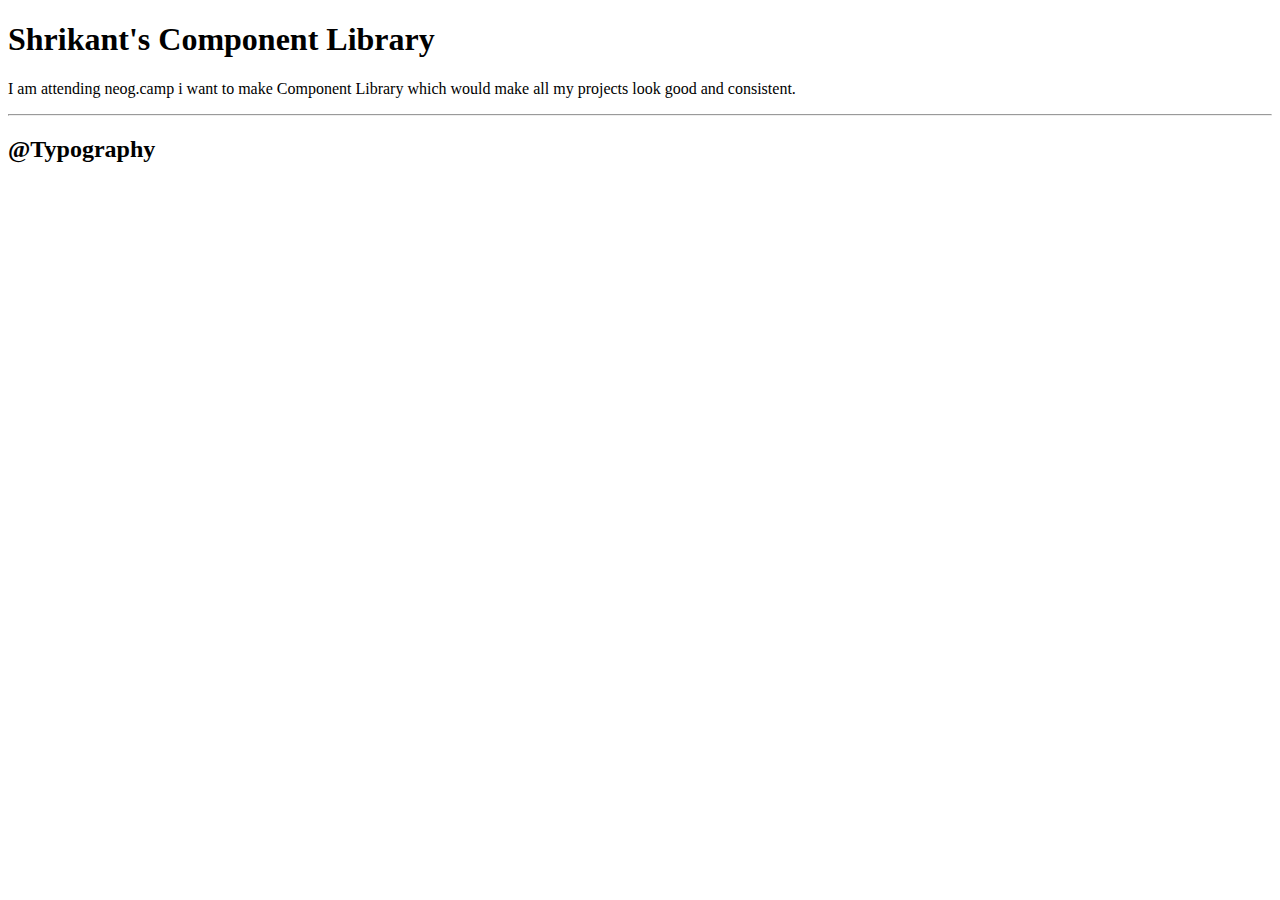
==== index.html @ d827dbbd "added p Tag" ====
<!DOCTYPE html>
<html>
  <head>
    <meta charset="utf-8" />
    <meta http-equiv="X-UA-Compatible" content="IE=edge" />
    <title>Shrikant's Component Library</title>
    <meta name="viewport" content="width=device-width, initial-scale=1" />
    <link rel="stylesheet" type="text/css" media="screen" href="main.css" />
    <script src="./stylesheet.css" rel="stylesheet/css"></script>
  </head>
  <body>
    <h1>Shrikant's Component Library</h1>
    <p>
      I am attending neog.camp i want to make Component Library which would make
      all my projects look good and consistent.
    </p>
    <hr />
    <h2>@Typography</h2>
  </body>
</html>
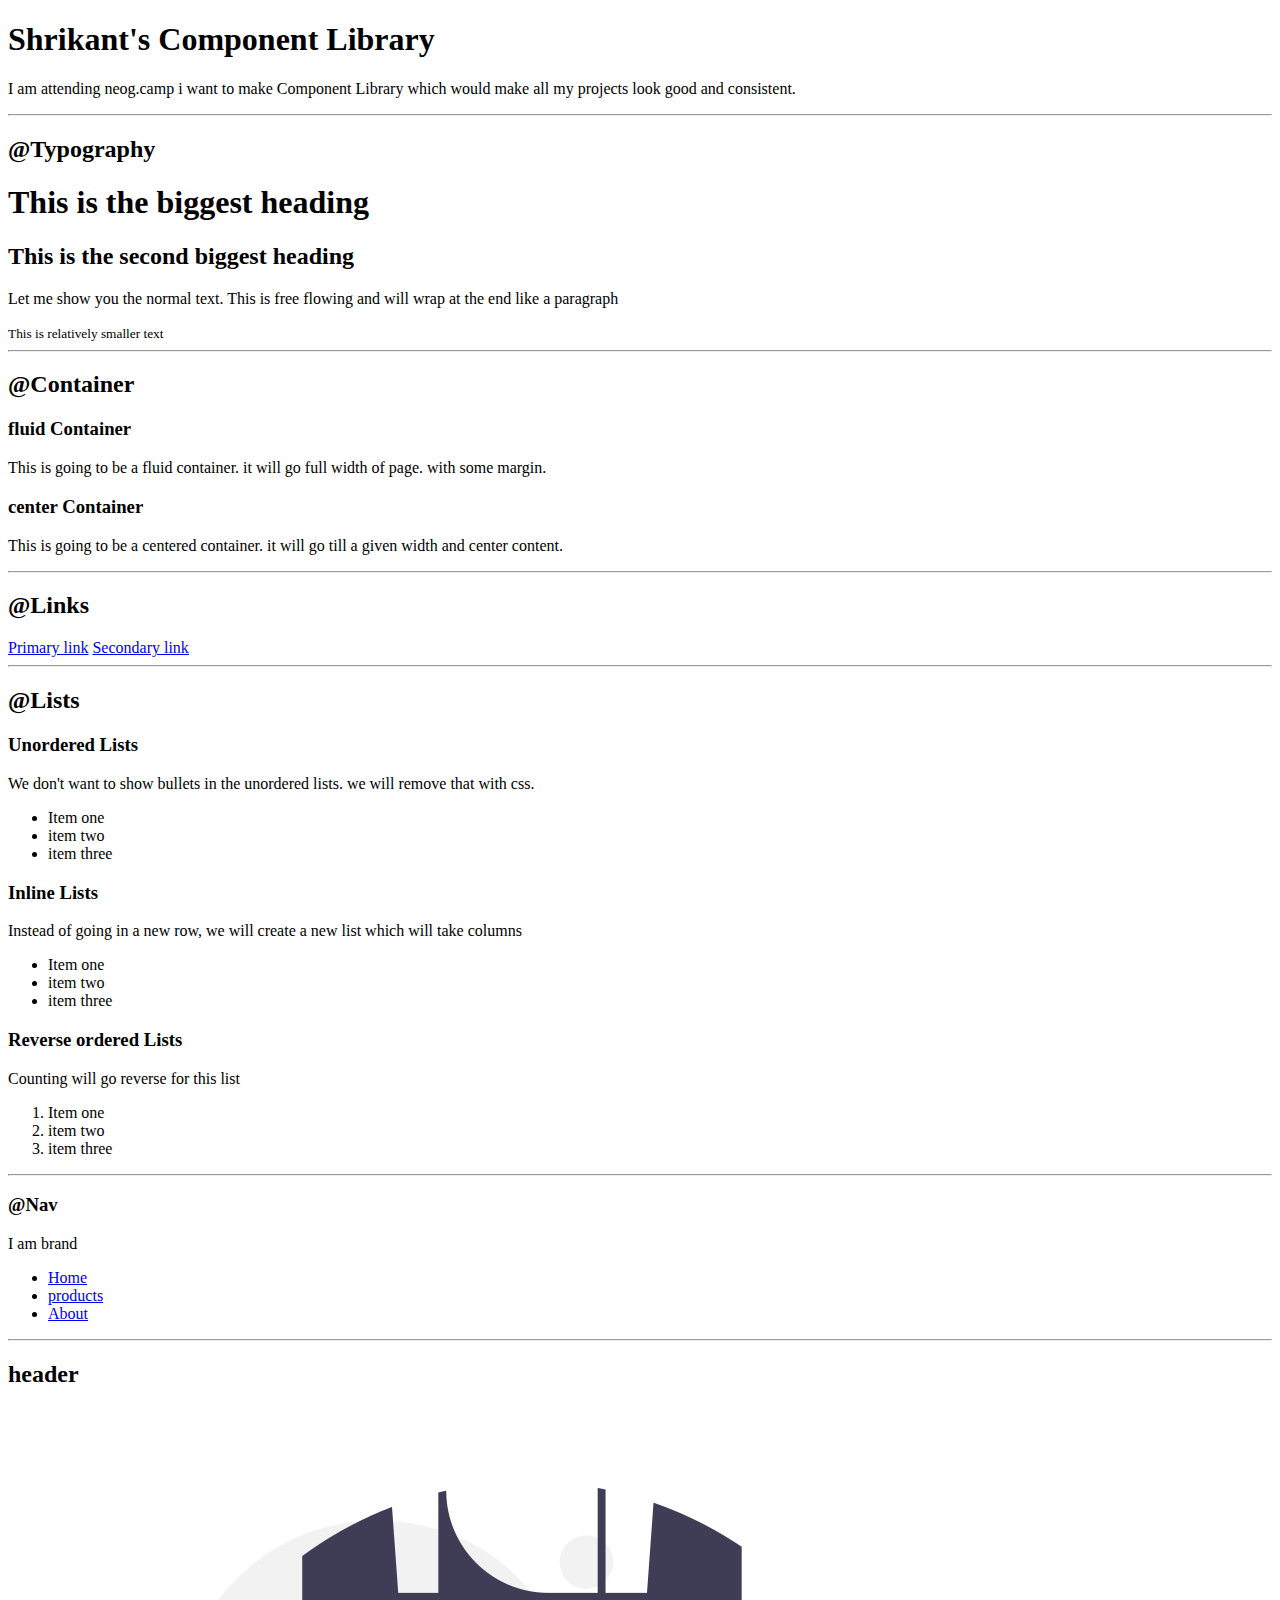
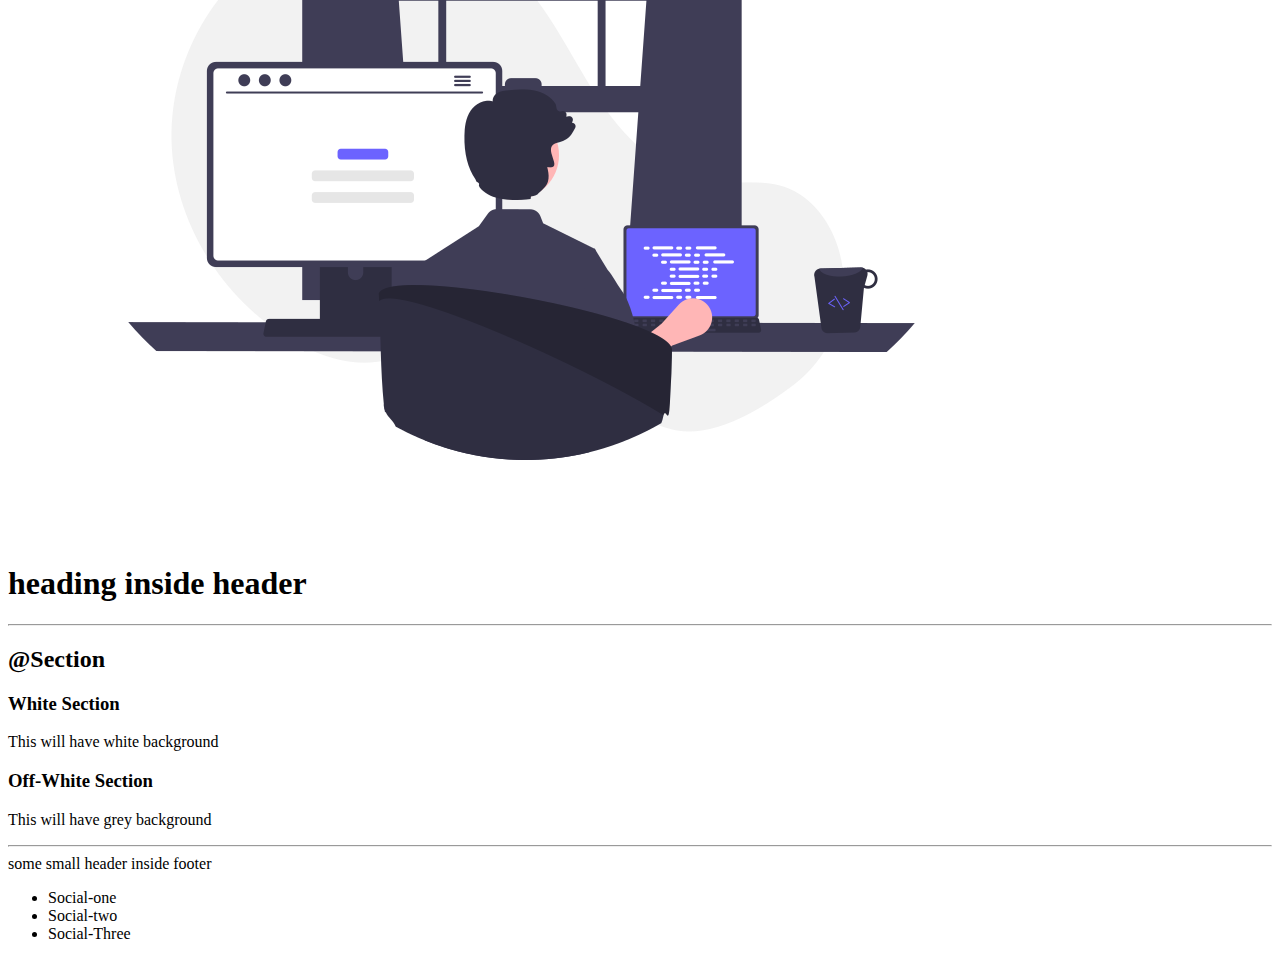
==== commit 656449e7: "completed html part" ====
--- a/index.html
+++ b/index.html
@@ -16,5 +16,97 @@
     </p>
     <hr />
     <h2>@Typography</h2>
+    <h1>This is the biggest heading</h1>
+    <h2>This is the second biggest heading</h2>
+    <p>
+      Let me show you the normal text. This is free flowing and will wrap at the
+      end like a paragraph
+    </p>
+    <small>This is relatively smaller text</small>
+    <hr />
+    <h2>@Container</h2>
+    <h3>fluid Container</h3>
+    <p>
+      This is going to be a fluid container. it will go full width of page. with
+      some margin.
+    </p>
+    <h3>center Container</h3>
+    <p>
+      This is going to be a centered container. it will go till a given width
+      and center content.
+    </p>
+    <hr />
+
+    <h2>@Links</h2>
+    <a href="https://www.google.com/">Primary link</a>
+    <a href="https://www.google.com/">Secondary link</a>
+    <hr />
+    <h2>@Lists</h2>
+    <h3>Unordered Lists</h3>
+    <p>
+      We don't want to show bullets in the unordered lists. we will remove that
+      with css.
+    </p>
+    <ul>
+      <li>Item one</li>
+      <li>item two</li>
+      <li>item three</li>
+    </ul>
+    <h3>Inline Lists</h3>
+    <p>
+      Instead of going in a new row, we will create a new list which will take
+      columns
+    </p>
+    <ul>
+      <li>Item one</li>
+      <li>item two</li>
+      <li>item three</li>
+    </ul>
+    <h3>Reverse ordered Lists</h3>
+    <p>
+      Counting will go reverse for this list
+    </p>
+
+    <ol>
+      <li>Item one</li>
+      <li>item two</li>
+      <li>item three</li>
+    </ol>
+    <hr />
+    <h3>@Nav</h3>
+    <p>I am brand</p>
+    <nav>
+      <ul>
+        <li><a href="/">Home</a></li>
+        <li><a href="/">products</a></li>
+        <li><a href="/">About</a></li>
+      </ul>
+    </nav>
+    <hr />
+    <h2>header</h2>
+    <header>
+      <img src="./assets/Header_img.png" />
+      <h1>heading inside header</h1>
+    </header>
+    <hr />
+    <h2>@Section</h2>
+    <section>
+      <h3>White Section</h3>
+      <p>This will have white background</p>
+    </section>
+
+    <section>
+      <h3>Off-White Section</h3>
+      <p>This will have grey background</p>
+    </section>
+    <hr />
+    <footer>
+      <div>some small header inside footer</div>
+      <ul>
+        <li>Social-one</li>
+        <li>Social-two</li>
+        <li>Social-Three</li>
+      </ul>
+    </footer>
   </body>
 </html>
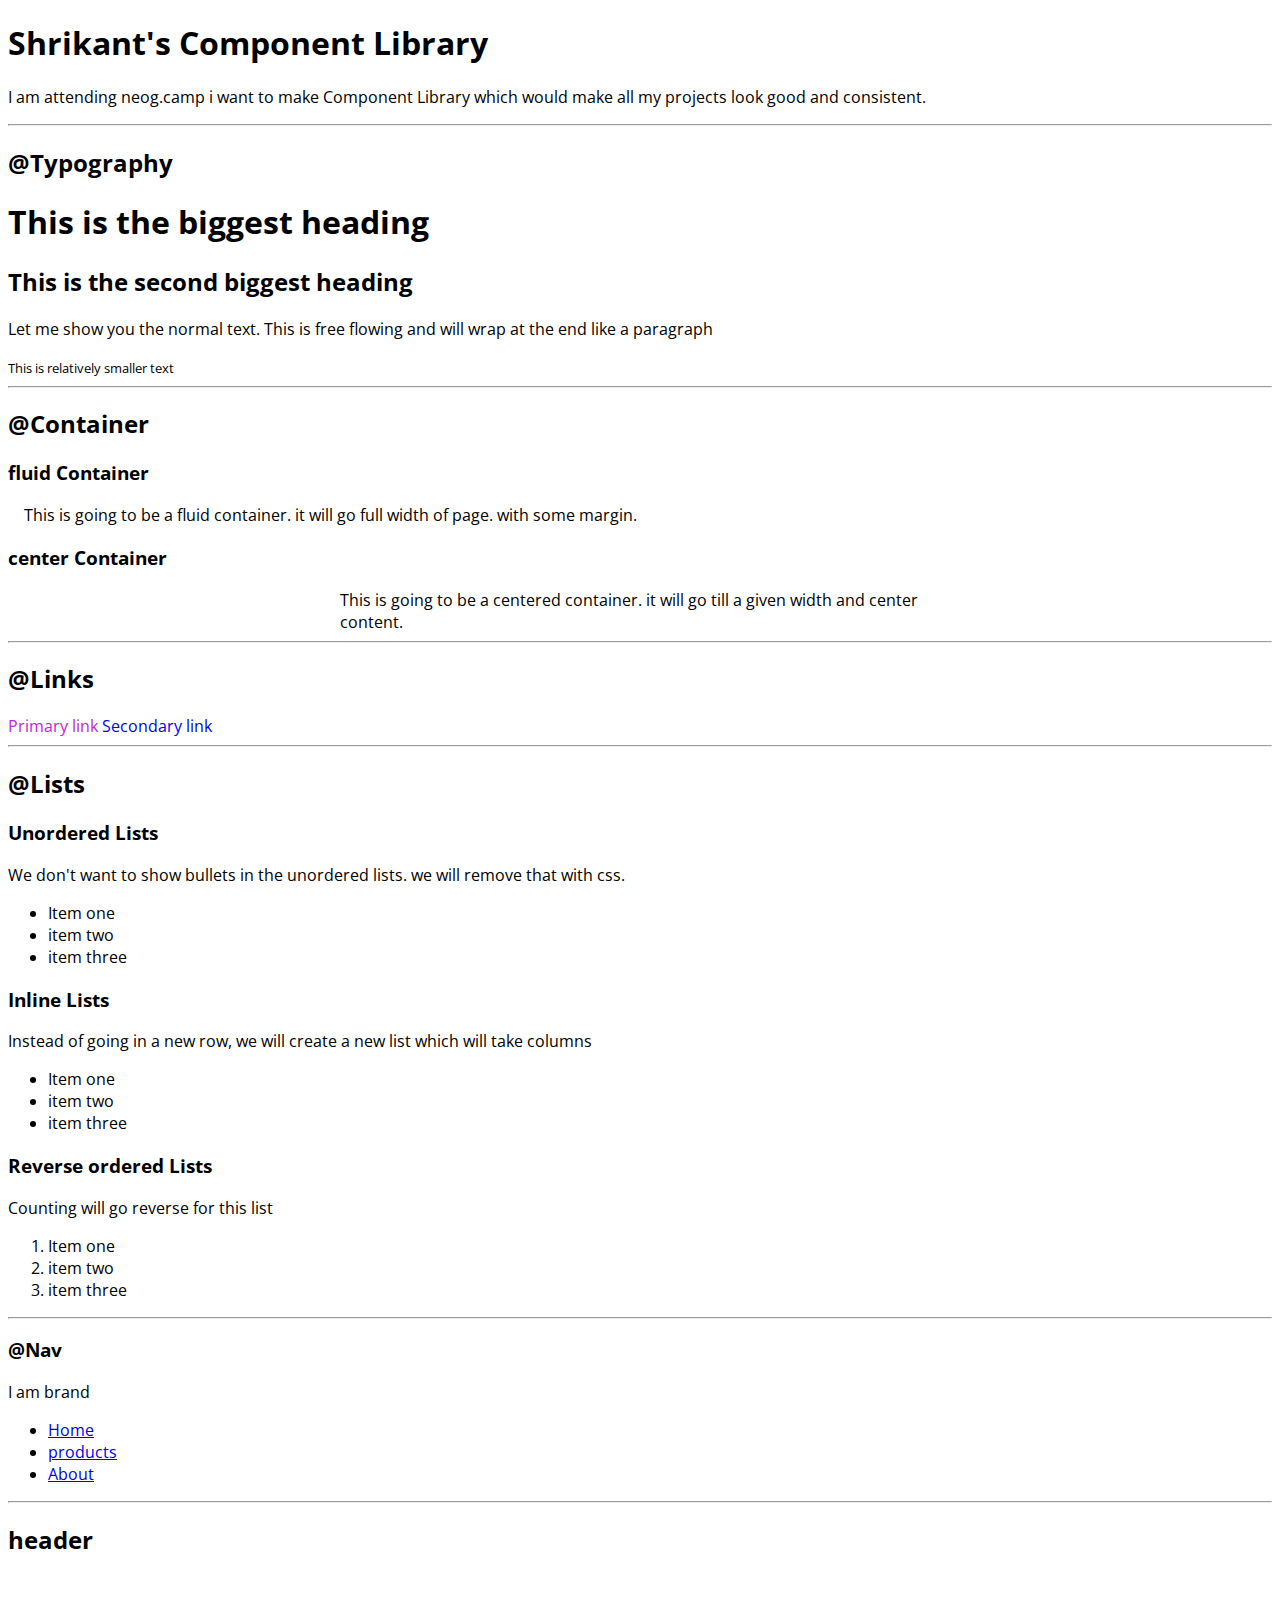
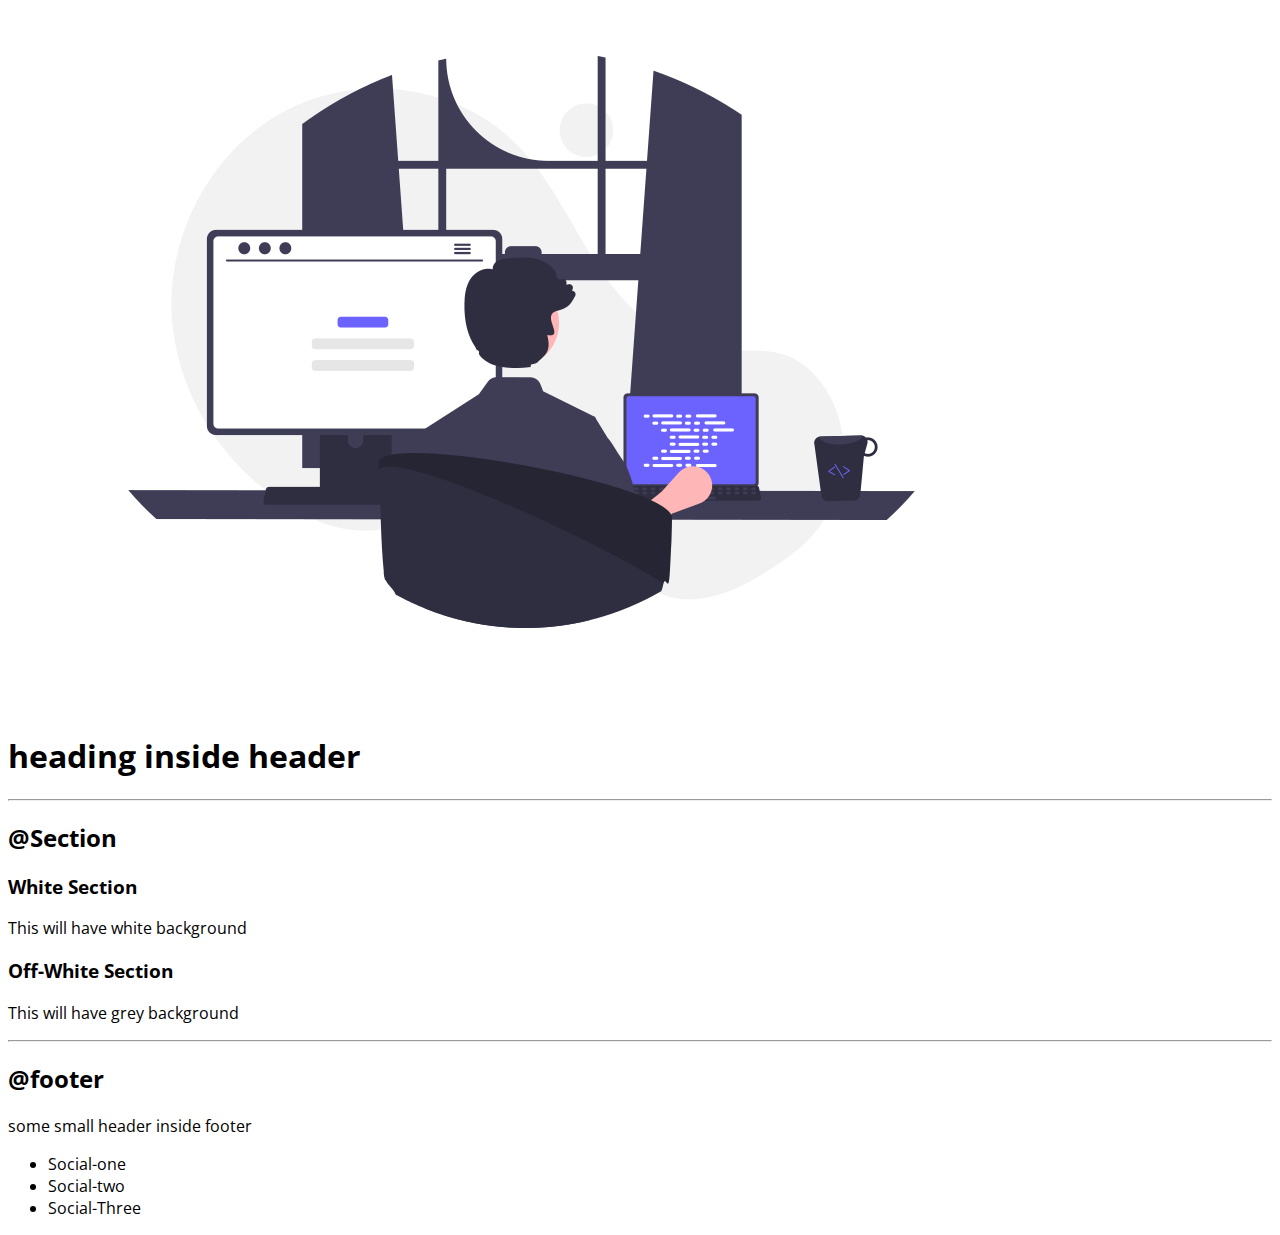
==== commit 1f992ddb: "adding css styles" ====
--- a/index.html
+++ b/index.html
@@ -6,7 +6,7 @@
     <title>Shrikant's Component Library</title>
     <meta name="viewport" content="width=device-width, initial-scale=1" />
     <link rel="stylesheet" type="text/css" media="screen" href="main.css" />
-    <script src="./stylesheet.css" rel="stylesheet/css"></script>
+    <link href="./stylesheet.css" rel="stylesheet" />
   </head>
   <body>
     <h1>Shrikant's Component Library</h1>
@@ -26,20 +26,20 @@
     <hr />
     <h2>@Container</h2>
     <h3>fluid Container</h3>
-    <p>
+    <div class="container">
       This is going to be a fluid container. it will go full width of page. with
       some margin.
-    </p>
+    </div>
     <h3>center Container</h3>
-    <p>
+    <div class="container container-center">
       This is going to be a centered container. it will go till a given width
       and center content.
-    </p>
+    </div>
     <hr />
 
     <h2>@Links</h2>
-    <a href="https://www.google.com/">Primary link</a>
-    <a href="https://www.google.com/">Secondary link</a>
+    <a class="link primary-link" href="https://www.google.com/">Primary link</a>
+    <a class="link" href="https://www.google.com/">Secondary link</a>
     <hr />
     <h2>@Lists</h2>
     <h3>Unordered Lists</h3>
@@ -100,6 +100,7 @@
       <p>This will have grey background</p>
     </section>
     <hr />
+    <h2>@footer</h2>
     <footer>
       <div>some small header inside footer</div>
       <ul>
--- a/stylesheet.css
+++ b/stylesheet.css
@@ -0,0 +1,23 @@
+@import url("https://fonts.googleapis.com/css2?family=League+Gothic&family=Open+Sans:ital,wght@1,500&display=swap");
+
+:root {
+  --primary-color: #c026d3;
+  --secondary-color: #22d3ee;
+}
+body {
+  font-family: "open sans", sans-serif;
+}
+.container {
+  padding-left: 1rem;
+  padding-right: 1rem;
+}
+.container-center {
+  max-width: 600px;
+  margin: auto;
+}
+.link {
+  text-decoration: none;
+}
+.primary-link {
+  color: var(--primary-color);
+}
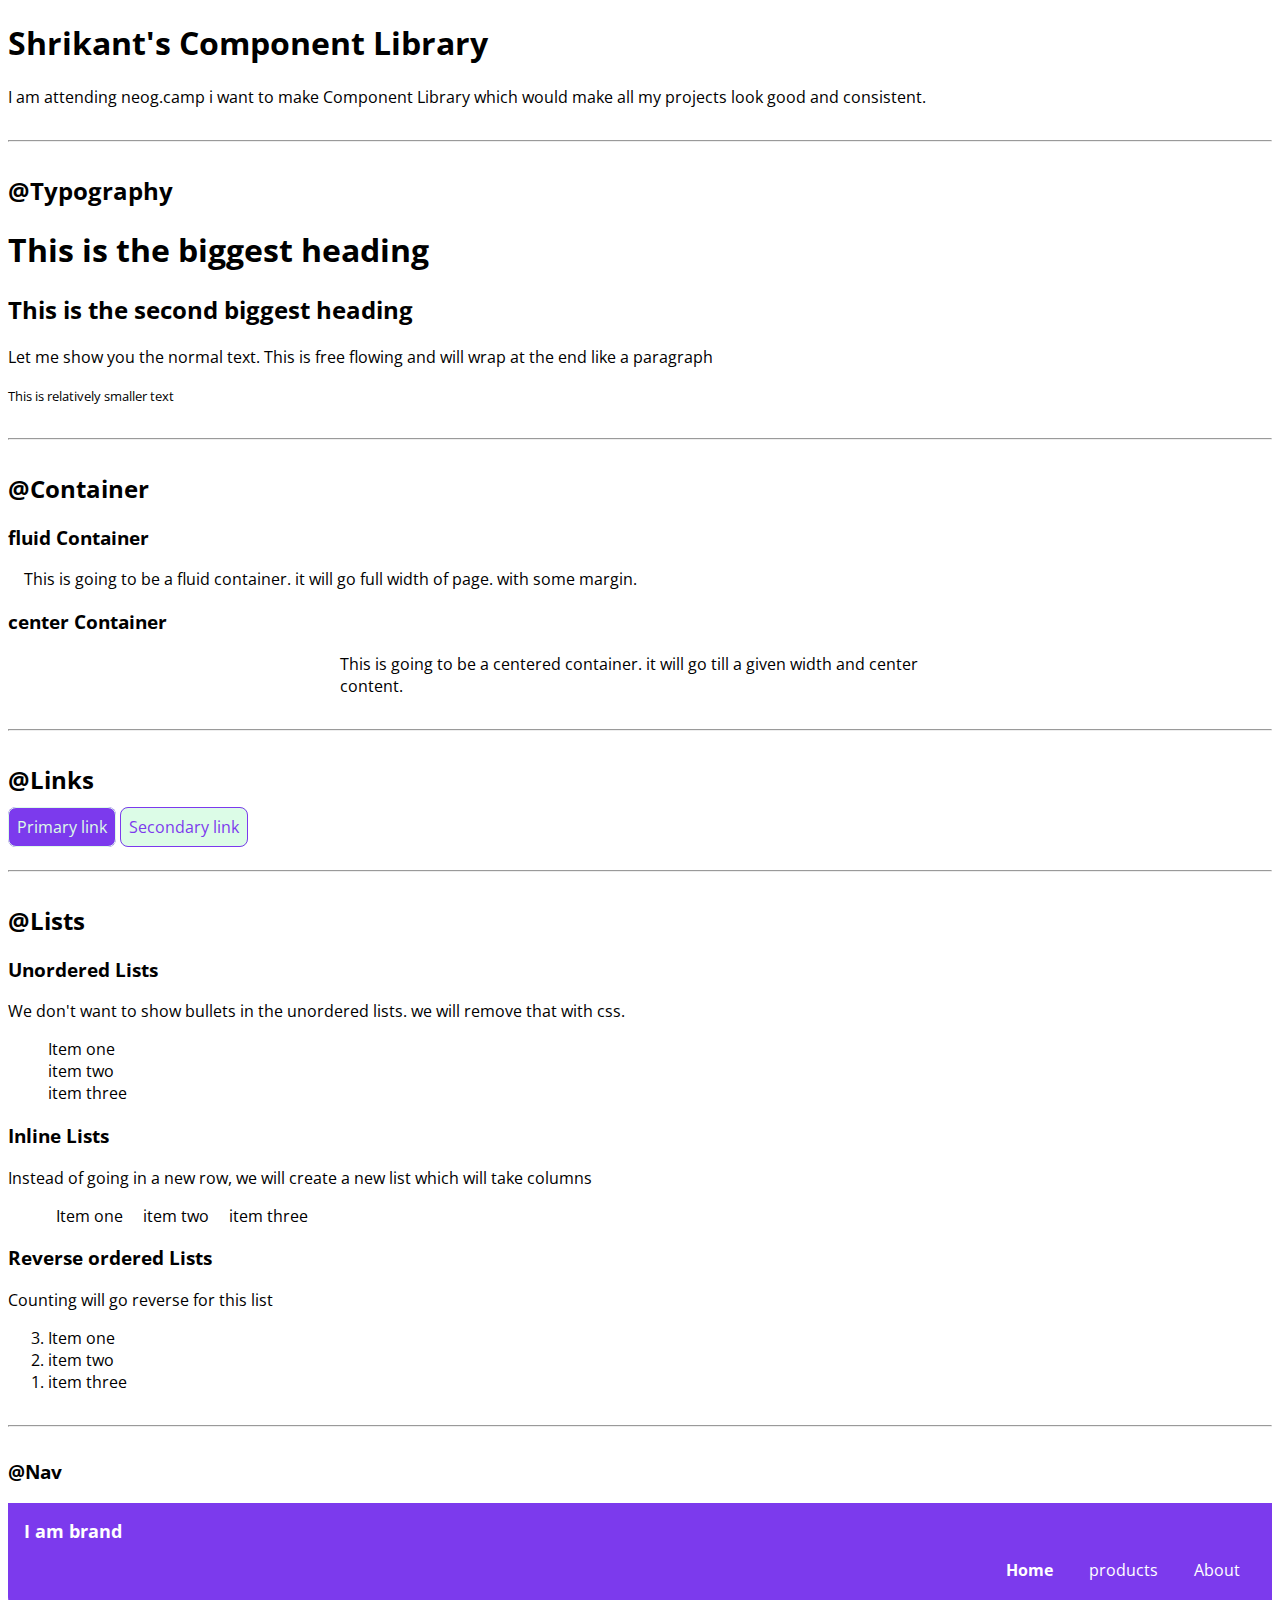
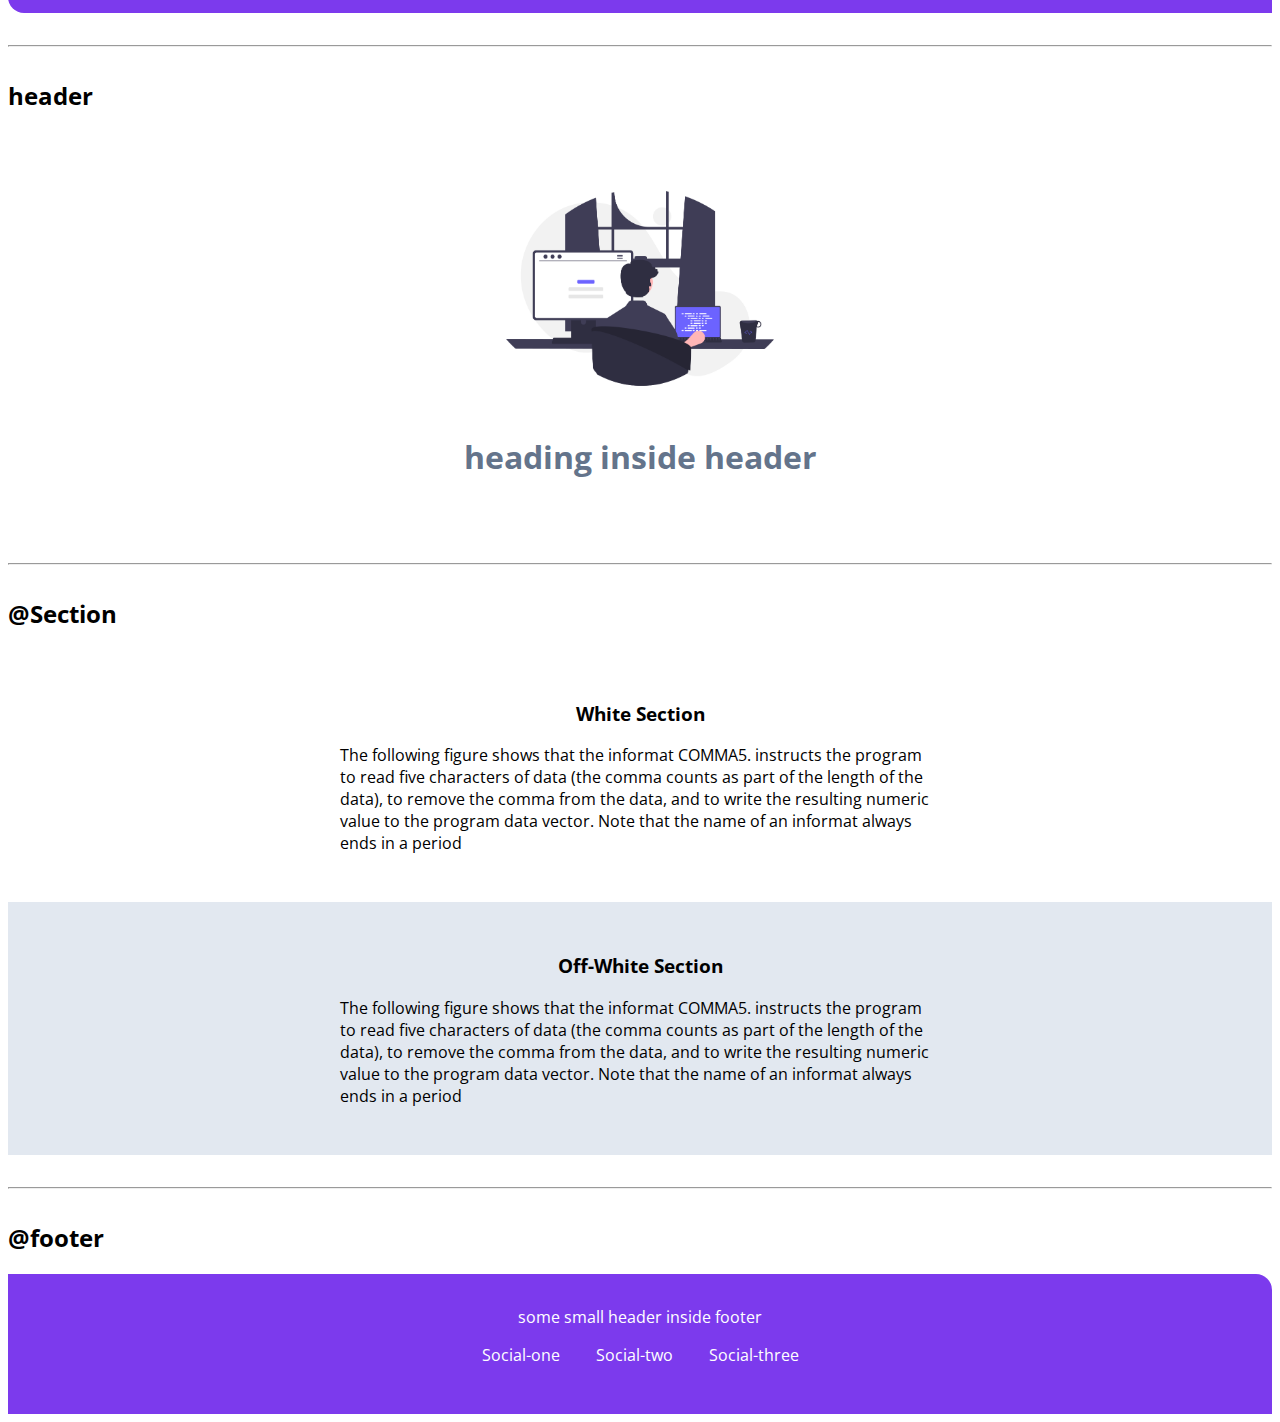
==== commit 38d1a734: "Footer syling Till footer all the css styling done." ====
--- a/index.html
+++ b/index.html
@@ -39,7 +39,9 @@
 
     <h2>@Links</h2>
     <a class="link primary-link" href="https://www.google.com/">Primary link</a>
-    <a class="link" href="https://www.google.com/">Secondary link</a>
+    <a class="link secondary-link" href="https://www.google.com/"
+      >Secondary link</a
+    >
     <hr />
     <h2>@Lists</h2>
     <h3>Unordered Lists</h3>
@@ -47,7 +49,7 @@
       We don't want to show bullets in the unordered lists. we will remove that
       with css.
     </p>
-    <ul>
+    <ul class="non-bullets">
       <li>Item one</li>
       <li>item two</li>
       <li>item three</li>
@@ -57,56 +59,80 @@
       Instead of going in a new row, we will create a new list which will take
       columns
     </p>
-    <ul>
-      <li>Item one</li>
-      <li>item two</li>
-      <li>item three</li>
+    <ul class="non-bullets">
+      <li class="list-items-inline">Item one</li>
+      <li class="list-items-inline">item two</li>
+      <li class="list-items-inline">item three</li>
     </ul>
     <h3>Reverse ordered Lists</h3>
     <p>
       Counting will go reverse for this list
     </p>
 
-    <ol>
+    <ol reversed>
       <li>Item one</li>
       <li>item two</li>
       <li>item three</li>
     </ol>
     <hr />
     <h3>@Nav</h3>
-    <p>I am brand</p>
-    <nav>
-      <ul>
-        <li><a href="/">Home</a></li>
-        <li><a href="/">products</a></li>
-        <li><a href="/">About</a></li>
+    <nav class="navigation container">
+      <div class="nav-brand">I am brand</div>
+      <ul class="non-bullets nav-pills">
+        <li class="list-items-inline">
+          <a class="link link-active" href="/">Home</a>
+        </li>
+        <li class="list-items-inline"><a class="link" href="/">products</a></li>
+        <li class="list-items-inline"><a class="link" href="/">About</a></li>
       </ul>
     </nav>
     <hr />
     <h2>header</h2>
-    <header>
-      <img src="./assets/Header_img.png" />
-      <h1>heading inside header</h1>
+    <header class="hero">
+      <img class="hero-img" src="./assets/Header_img.png" />
+      <h1 class="hero-heading">heading inside header</h1>
     </header>
     <hr />
     <h2>@Section</h2>
-    <section>
-      <h3>White Section</h3>
-      <p>This will have white background</p>
+    <section class="section">
+      <div class="container container-center">
+        <h3>White Section</h3>
+        <p>
+          The following figure shows that the informat COMMA5. instructs the
+          program to read five characters of data (the comma counts as part of
+          the length of the data), to remove the comma from the data, and to
+          write the resulting numeric value to the program data vector. Note
+          that the name of an informat always ends in a period
+        </p>
+      </div>
     </section>
 
-    <section>
-      <h3>Off-White Section</h3>
-      <p>This will have grey background</p>
+    <section class="section ow">
+      <div class="container container-center">
+        <h3>Off-White Section</h3>
+        <p>
+          The following figure shows that the informat COMMA5. instructs the
+          program to read five characters of data (the comma counts as part of
+          the length of the data), to remove the comma from the data, and to
+          write the resulting numeric value to the program data vector. Note
+          that the name of an informat always ends in a period
+        </p>
+      </div>
     </section>
     <hr />
     <h2>@footer</h2>
-    <footer>
-      <div>some small header inside footer</div>
-      <ul>
-        <li>Social-one</li>
-        <li>Social-two</li>
-        <li>Social-Three</li>
+    <footer class="footer">
+      <div class="footer-header">some small header inside footer</div>
+      <ul class="social links non-bullets">
+        <li class="list-items-inline">
+          <a class="link" href="/">Social-one</a>
+        </li>
+        <li class="list-items-inline">
+          <a class="link" href="/">Social-two</a>
+        </li>
+        <li class="list-items-inline">
+          <a class="link" href="/">Social-three</a>
+        </li>
       </ul>
     </footer>
   </body>
--- a/stylesheet.css
+++ b/stylesheet.css
@@ -1,8 +1,10 @@
 @import url("https://fonts.googleapis.com/css2?family=League+Gothic&family=Open+Sans:ital,wght@1,500&display=swap");
 
 :root {
-  --primary-color: #c026d3;
-  --secondary-color: #22d3ee;
+  --primary-color: #7c3aed;
+  --secondary-color: #dcfce7;
+  --grey-color: #64748b;
+  --off-white: #e2e8f0;
 }
 body {
   font-family: "open sans", sans-serif;
@@ -16,8 +18,85 @@
   margin: auto;
 }
 .link {
+  padding: 0.5rem 0.5rem;
+  border-radius: 0.5rem;
   text-decoration: none;
 }
 .primary-link {
+  background-color: var(--primary-color);
+  color: var(--secondary-color);
+  border: 1px solid var(--secondary-color);
+}
+.secondary-link {
+  background-color: var(--secondary-color);
   color: var(--primary-color);
+  border: 1px solid var(--primary-color);
 }
+
+hr {
+  margin: 2rem 0rem;
+}
+.non-bullets {
+  list-style: none;
+}
+.list-items-inline {
+  display: inline;
+  padding: 0rem 0.5rem;
+}
+.navigation {
+  background-color: var(--primary-color);
+  color: white;
+  padding: 1rem;
+  border-bottom-left-radius: 1rem;
+}
+.nav-pills {
+  text-align: right;
+  color: white;
+}
+/* this is used when you want to style conditionally means eg. style will be applied only to the .links in .navigation only*/
+.navigation .link {
+  color: white;
+}
+.navigation .nav-brand {
+  font-weight: bold;
+  font-size: 1.1rem;
+}
+
+.navigation .link-active {
+  font-weight: bold;
+}
+.hero {
+  padding: 2rem;
+}
+
+.hero .hero-img {
+  max-width: 350px;
+  display: block;
+  margin: auto;
+}
+.hero .hero-heading {
+  text-align: center;
+  color: var(--grey-color);
+}
+.section {
+  padding: 2rem;
+}
+.section h3 {
+  text-align: center;
+}
+.ow {
+  background-color: var(--off-white);
+}
+.footer {
+  background-color: var(--primary-color);
+  padding: 2rem 1rem;
+  color: white;
+  border-top-right-radius: 1rem;
+  text-align: center;
+}
+.footer .link {
+  color: white;
+}
+.footer ul {
+  padding-inline-start: 0px;
+}
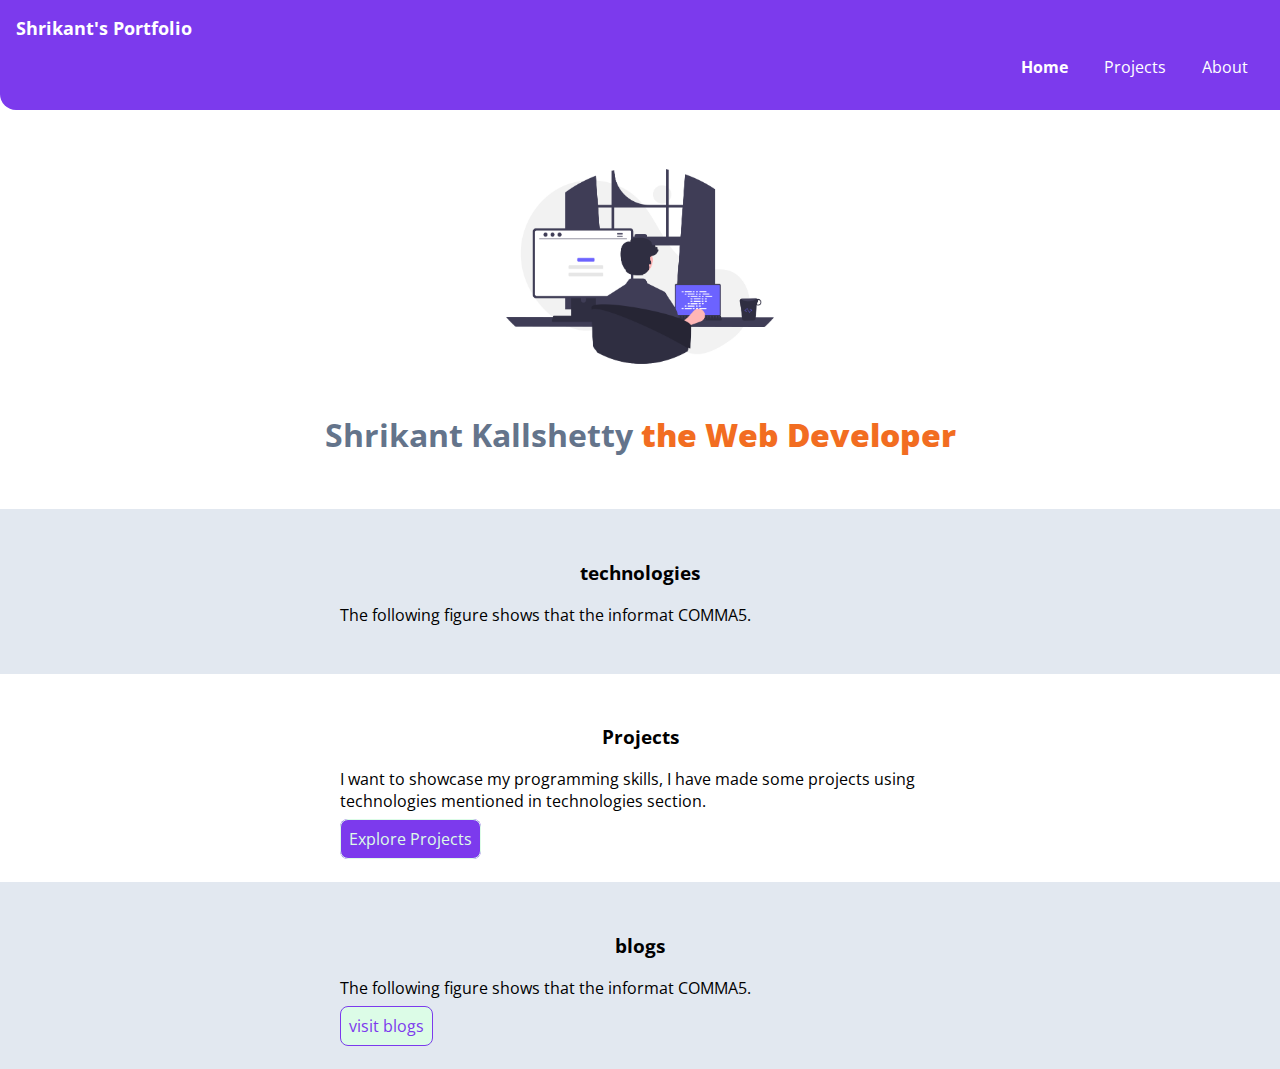
==== commit 976d80f4: "portfolio started and created home page" ====
--- a/index.html
+++ b/index.html
@@ -3,137 +3,62 @@
   <head>
     <meta charset="utf-8" />
     <meta http-equiv="X-UA-Compatible" content="IE=edge" />
-    <title>Shrikant's Component Library</title>
+    <title>Home | Shrikant</title>
     <meta name="viewport" content="width=device-width, initial-scale=1" />
+    <link rel="apple-touch-icon" sizes="180x180" href="/favicon/apple-touch-icon.png">
+<link rel="icon" type="image/png" sizes="32x32" href="/favicon/favicon-32x32.png">
+<link rel="icon" type="image/png" sizes="16x16" href="/favicon/favicon-16x16.png">
+<link rel="manifest" href="/favicon/site.webmanifest">
     <link rel="stylesheet" type="text/css" media="screen" href="main.css" />
     <link href="./stylesheet.css" rel="stylesheet" />
   </head>
-  <body>
-    <h1>Shrikant's Component Library</h1>
-    <p>
-      I am attending neog.camp i want to make Component Library which would make
-      all my projects look good and consistent.
-    </p>
-    <hr />
-    <h2>@Typography</h2>
-    <h1>This is the biggest heading</h1>
-    <h2>This is the second biggest heading</h2>
-    <p>
-      Let me show you the normal text. This is free flowing and will wrap at the
-      end like a paragraph
-    </p>
-    <small>This is relatively smaller text</small>
-    <hr />
-    <h2>@Container</h2>
-    <h3>fluid Container</h3>
-    <div class="container">
-      This is going to be a fluid container. it will go full width of page. with
-      some margin.
-    </div>
-    <h3>center Container</h3>
-    <div class="container container-center">
-      This is going to be a centered container. it will go till a given width
-      and center content.
-    </div>
-    <hr />
 
-    <h2>@Links</h2>
-    <a class="link primary-link" href="https://www.google.com/">Primary link</a>
-    <a class="link secondary-link" href="https://www.google.com/"
-      >Secondary link</a
-    >
-    <hr />
-    <h2>@Lists</h2>
-    <h3>Unordered Lists</h3>
-    <p>
-      We don't want to show bullets in the unordered lists. we will remove that
-      with css.
-    </p>
-    <ul class="non-bullets">
-      <li>Item one</li>
-      <li>item two</li>
-      <li>item three</li>
-    </ul>
-    <h3>Inline Lists</h3>
-    <p>
-      Instead of going in a new row, we will create a new list which will take
-      columns
-    </p>
-    <ul class="non-bullets">
-      <li class="list-items-inline">Item one</li>
-      <li class="list-items-inline">item two</li>
-      <li class="list-items-inline">item three</li>
-    </ul>
-    <h3>Reverse ordered Lists</h3>
-    <p>
-      Counting will go reverse for this list
-    </p>
+<body>
+    <nav class="navigation container">
+        <div class="nav-brand">Shrikant's Portfolio</div>
+        <ul class="non-bullets nav-pills">
+          <li class="list-items-inline">
+            <a class="link link-active" href="/">Home</a>
+          </li>
+          <li class="list-items-inline"><a class="link" href="/">Projects</a></li>
+          <li class="list-items-inline"><a class="link" href="/">About</a></li>
+        </ul>
+      </nav>
 
-    <ol reversed>
-      <li>Item one</li>
-      <li>item two</li>
-      <li>item three</li>
-    </ol>
-    <hr />
-    <h3>@Nav</h3>
-    <nav class="navigation container">
-      <div class="nav-brand">I am brand</div>
-      <ul class="non-bullets nav-pills">
-        <li class="list-items-inline">
-          <a class="link link-active" href="/">Home</a>
-        </li>
-        <li class="list-items-inline"><a class="link" href="/">products</a></li>
-        <li class="list-items-inline"><a class="link" href="/">About</a></li>
-      </ul>
-    </nav>
-    <hr />
-    <h2>header</h2>
-    <header class="hero">
-      <img class="hero-img" src="./assets/Header_img.png" />
-      <h1 class="hero-heading">heading inside header</h1>
-    </header>
-    <hr />
-    <h2>@Section</h2>
-    <section class="section">
-      <div class="container container-center">
-        <h3>White Section</h3>
-        <p>
-          The following figure shows that the informat COMMA5. instructs the
-          program to read five characters of data (the comma counts as part of
-          the length of the data), to remove the comma from the data, and to
-          write the resulting numeric value to the program data vector. Note
-          that the name of an informat always ends in a period
-        </p>
-      </div>
-    </section>
+      <header class="hero">
+          <img class="hero-img" src="./assets/Header_img.png" />
+          <h1 class="hero-heading">
+            Shrikant Kallshetty
+            <span style="color: #f26d21;"><strong>the Web Developer</strong></span>
+          </h1>
+        </header>
+        <section class="section ow">
+            <div class="container container-center">
+              <h3 style="font-weight: bold;">technologies</h3>
+              <p>
+                The following figure shows that the informat COMMA5.
+              </p>
+            </div>
+          </section>
+          <section class="section">
+              <div class="container container-center">
+                <h3>Projects</h3>
+                <p>
+                  I want to showcase my programming skills, I have made some projects using technologies mentioned in technologies section.
+                </p>
+                <a class="link primary-link" href="https://www.google.com/">Explore Projects</a>
+              </div>
+            </section>
+            <section class="section ow">
+                <div class="container container-center">
+                  <h3 style="font-weight: bold;">blogs</h3>
+                  <p>
+                    The following figure shows that the informat COMMA5.
+                  </p>
+                  <a class="link secondary-link" href="https://www.google.com/"
+      >visit blogs</a
+                </div>
+              </section>     
 
-    <section class="section ow">
-      <div class="container container-center">
-        <h3>Off-White Section</h3>
-        <p>
-          The following figure shows that the informat COMMA5. instructs the
-          program to read five characters of data (the comma counts as part of
-          the length of the data), to remove the comma from the data, and to
-          write the resulting numeric value to the program data vector. Note
-          that the name of an informat always ends in a period
-        </p>
-      </div>
-    </section>
-    <hr />
-    <h2>@footer</h2>
-    <footer class="footer">
-      <div class="footer-header">some small header inside footer</div>
-      <ul class="social links non-bullets">
-        <li class="list-items-inline">
-          <a class="link" href="/">Social-one</a>
-        </li>
-        <li class="list-items-inline">
-          <a class="link" href="/">Social-two</a>
-        </li>
-        <li class="list-items-inline">
-          <a class="link" href="/">Social-three</a>
-        </li>
-      </ul>
-    </footer>
-  </body>
-</html>
+</body>
+</html--- a/stylesheet.css
+++ b/stylesheet.css
@@ -8,6 +8,7 @@
 }
 body {
   font-family: "open sans", sans-serif;
+  margin: 0px;
 }
 .container {
   padding-left: 1rem;
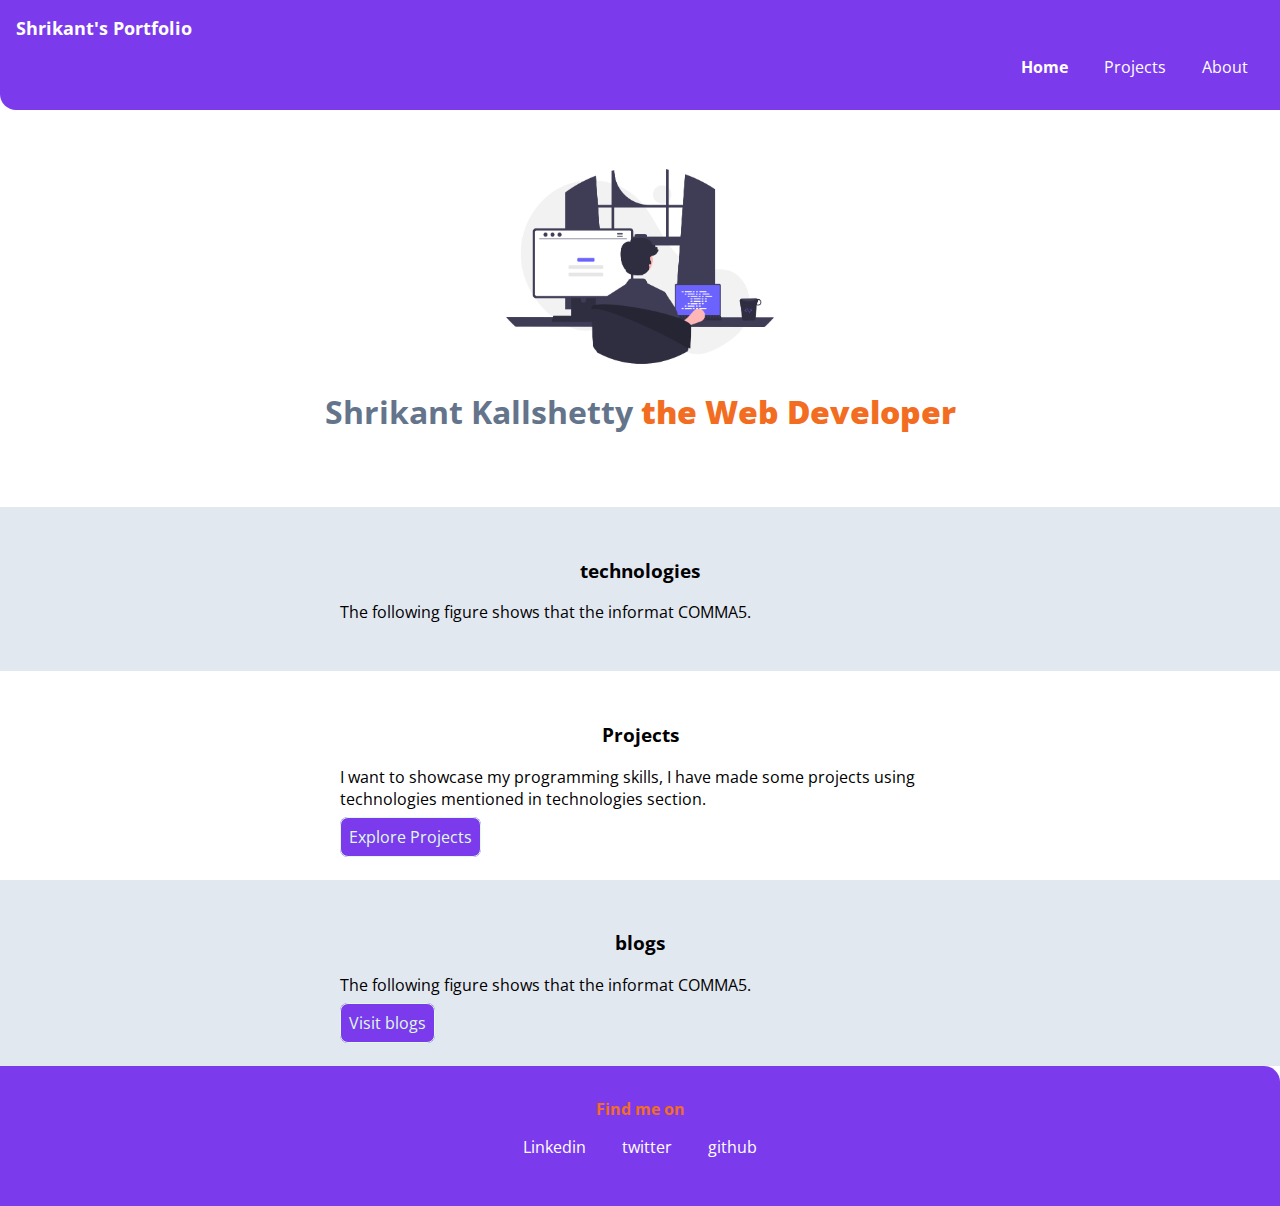
==== commit c748cbae: "style: managed CLS of .hero" ====
--- a/index.html
+++ b/index.html
@@ -3,7 +3,7 @@
   <head>
     <meta charset="utf-8" />
     <meta http-equiv="X-UA-Compatible" content="IE=edge" />
-    <title>Home | Shrikant</title>
+    <title>Home | Shrikant's Portfolio</title>
     <meta name="viewport" content="width=device-width, initial-scale=1" />
     <link rel="apple-touch-icon" sizes="180x180" href="/favicon/apple-touch-icon.png">
 <link rel="icon" type="image/png" sizes="32x32" href="/favicon/favicon-32x32.png">
@@ -15,23 +15,25 @@
 
 <body>
     <nav class="navigation container">
-        <div class="nav-brand">Shrikant's Portfolio</div>
+        <span class="nav-brand">Shrikant's Portfolio</span>
         <ul class="non-bullets nav-pills">
           <li class="list-items-inline">
             <a class="link link-active" href="/">Home</a>
           </li>
-          <li class="list-items-inline"><a class="link" href="/">Projects</a></li>
+          <li class="list-items-inline"><a class="link" href="/projects.html">Projects</a></li>
           <li class="list-items-inline"><a class="link" href="/">About</a></li>
         </ul>
       </nav>
 
-      <header class="hero">
+      <section class="hero">
           <img class="hero-img" src="./assets/Header_img.png" />
-          <h1 class="hero-heading">
+          <div class="hero-heading">
+           <h1>
             Shrikant Kallshetty
             <span style="color: #f26d21;"><strong>the Web Developer</strong></span>
-          </h1>
-        </header>
+           </h1>
+          </div>
+        </section>
         <section class="section ow">
             <div class="container container-center">
               <h3 style="font-weight: bold;">technologies</h3>
@@ -55,10 +57,23 @@
                   <p>
                     The following figure shows that the informat COMMA5.
                   </p>
-                  <a class="link secondary-link" href="https://www.google.com/"
-      >visit blogs</a
+                  <a class="link primary-link" href="https://www.google.com/">Visit blogs</a>
                 </div>
-              </section>     
+              </section>
+              <footer class="footer">
+                  <div class="footer-header">Find me on</div>
+                  <ul class="social links non-bullets">
+                    <li class="list-items-inline">
+                      <a class="link" href="/">Linkedin</a>
+                    </li>
+                    <li class="list-items-inline">
+                      <a class="link" href="/">twitter</a>
+                    </li>
+                    <li class="list-items-inline">
+                      <a class="link" href="/">github</a>
+                    </li>
+                  </ul>
+                </footer>     
 
 </body>
 </html--- a/stylesheet.css
+++ b/stylesheet.css
@@ -68,6 +68,8 @@
 }
 .hero {
   padding: 2rem;
+  min-height: 20.8rem;
+  position: relative;
 }
 
 .hero .hero-img {
@@ -76,8 +78,13 @@
   margin: auto;
 }
 .hero .hero-heading {
+  color: var(--grey-color);
+  position: absolute;
+  bottom: 52.5px;
+  width: calc(100% - 4rem);
+}
+.hero-heading h1 {
   text-align: center;
-  color: var(--grey-color);
 }
 .section {
   padding: 2rem;
@@ -101,3 +108,13 @@
 .footer ul {
   padding-inline-start: 0px;
 }
+.footer .footer-header {
+  font-weight: bold;
+  font-size: 1rem;
+  color: #f26d21;
+}
+@media screen and (max-width: 425px) {
+  .hero .hero-img {
+    width: 80vw;
+  }
+}
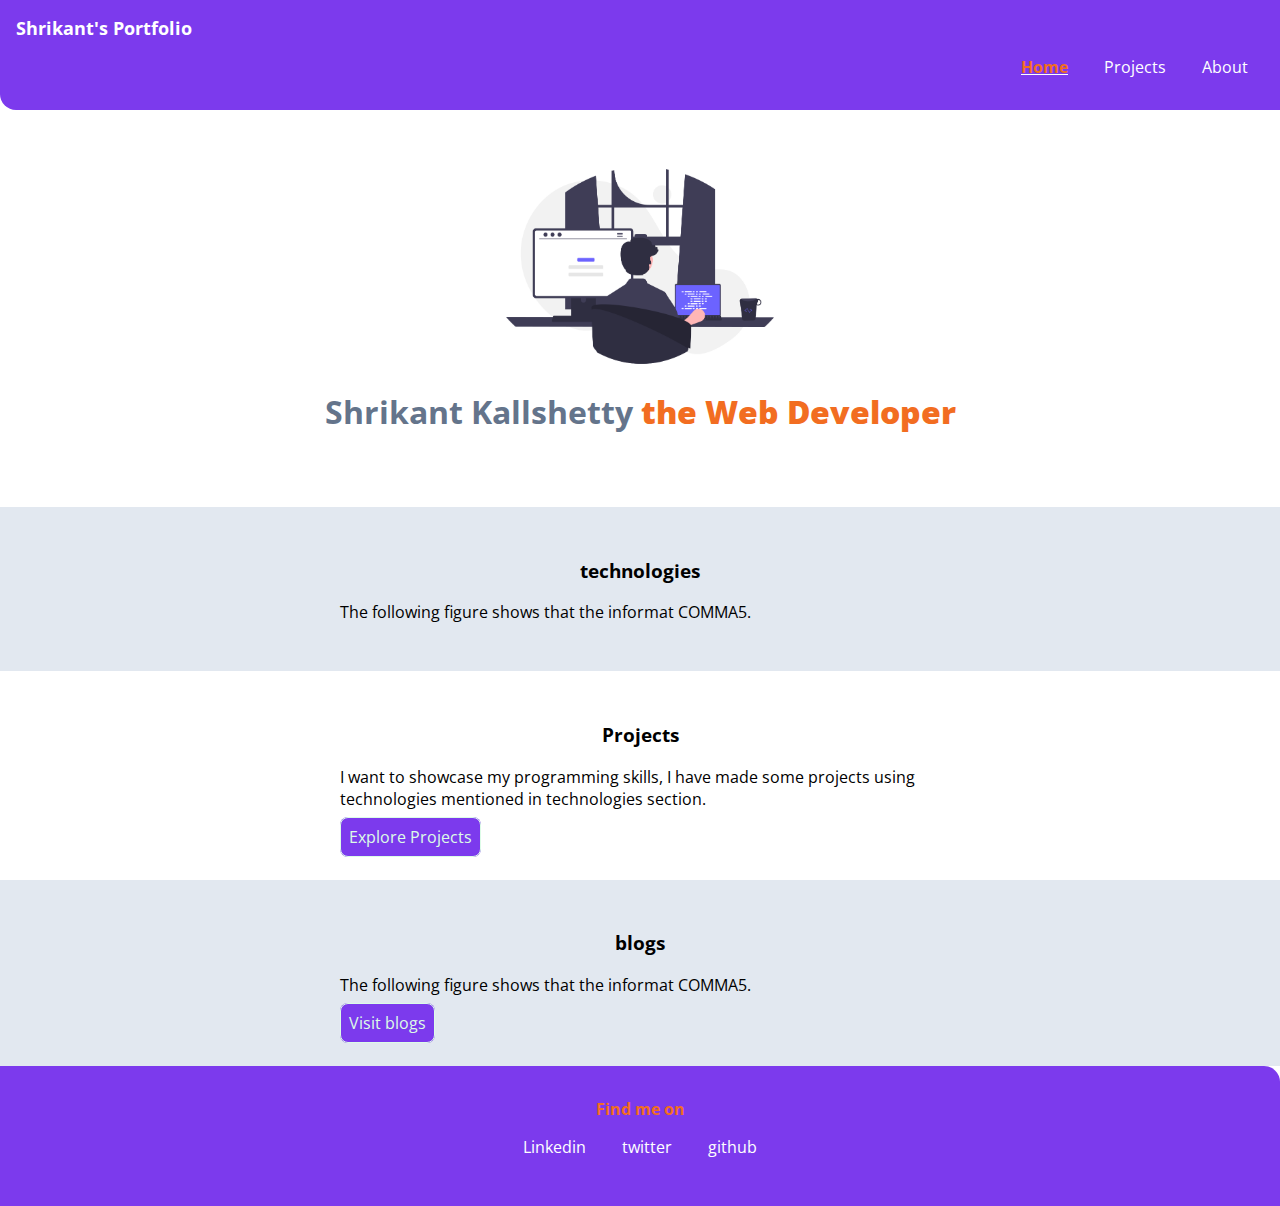
==== commit 7b8884b9: "Feature: CLI App project is added under projects page" ====
--- a/index.html
+++ b/index.html
@@ -21,7 +21,7 @@
             <a class="link link-active" href="/">Home</a>
           </li>
           <li class="list-items-inline"><a class="link" href="/projects.html">Projects</a></li>
-          <li class="list-items-inline"><a class="link" href="/">About</a></li>
+          <li class="list-items-inline"><a class="link" href="/about.html">About</a></li>
         </ul>
       </nav>
 
--- a/stylesheet.css
+++ b/stylesheet.css
@@ -65,6 +65,9 @@
 
 .navigation .link-active {
   font-weight: bold;
+  color: #f26d21;
+  text-decoration-line: underline;
+  text-decoration-color: white;
 }
 .hero {
   padding: 2rem;
@@ -118,3 +121,4 @@
     width: 80vw;
   }
 }
+/****************From Here Projects page styling**********/
